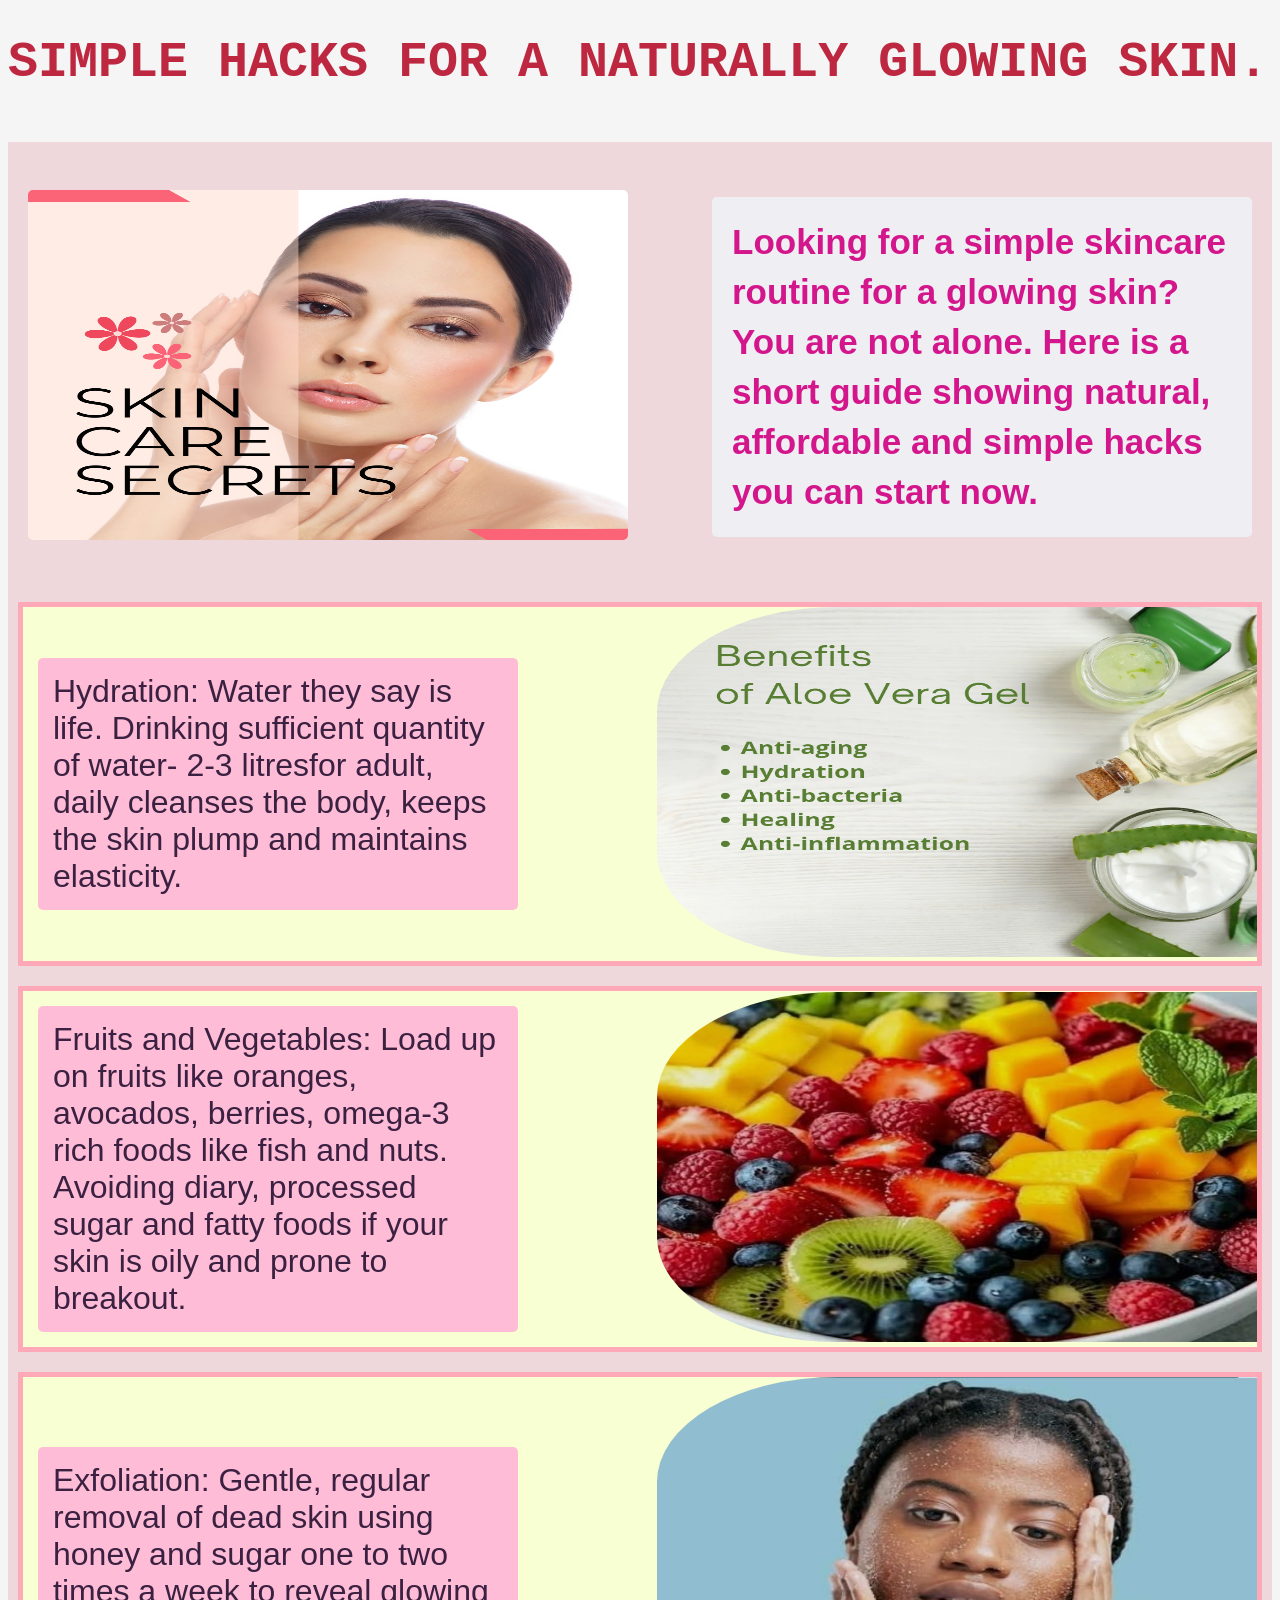
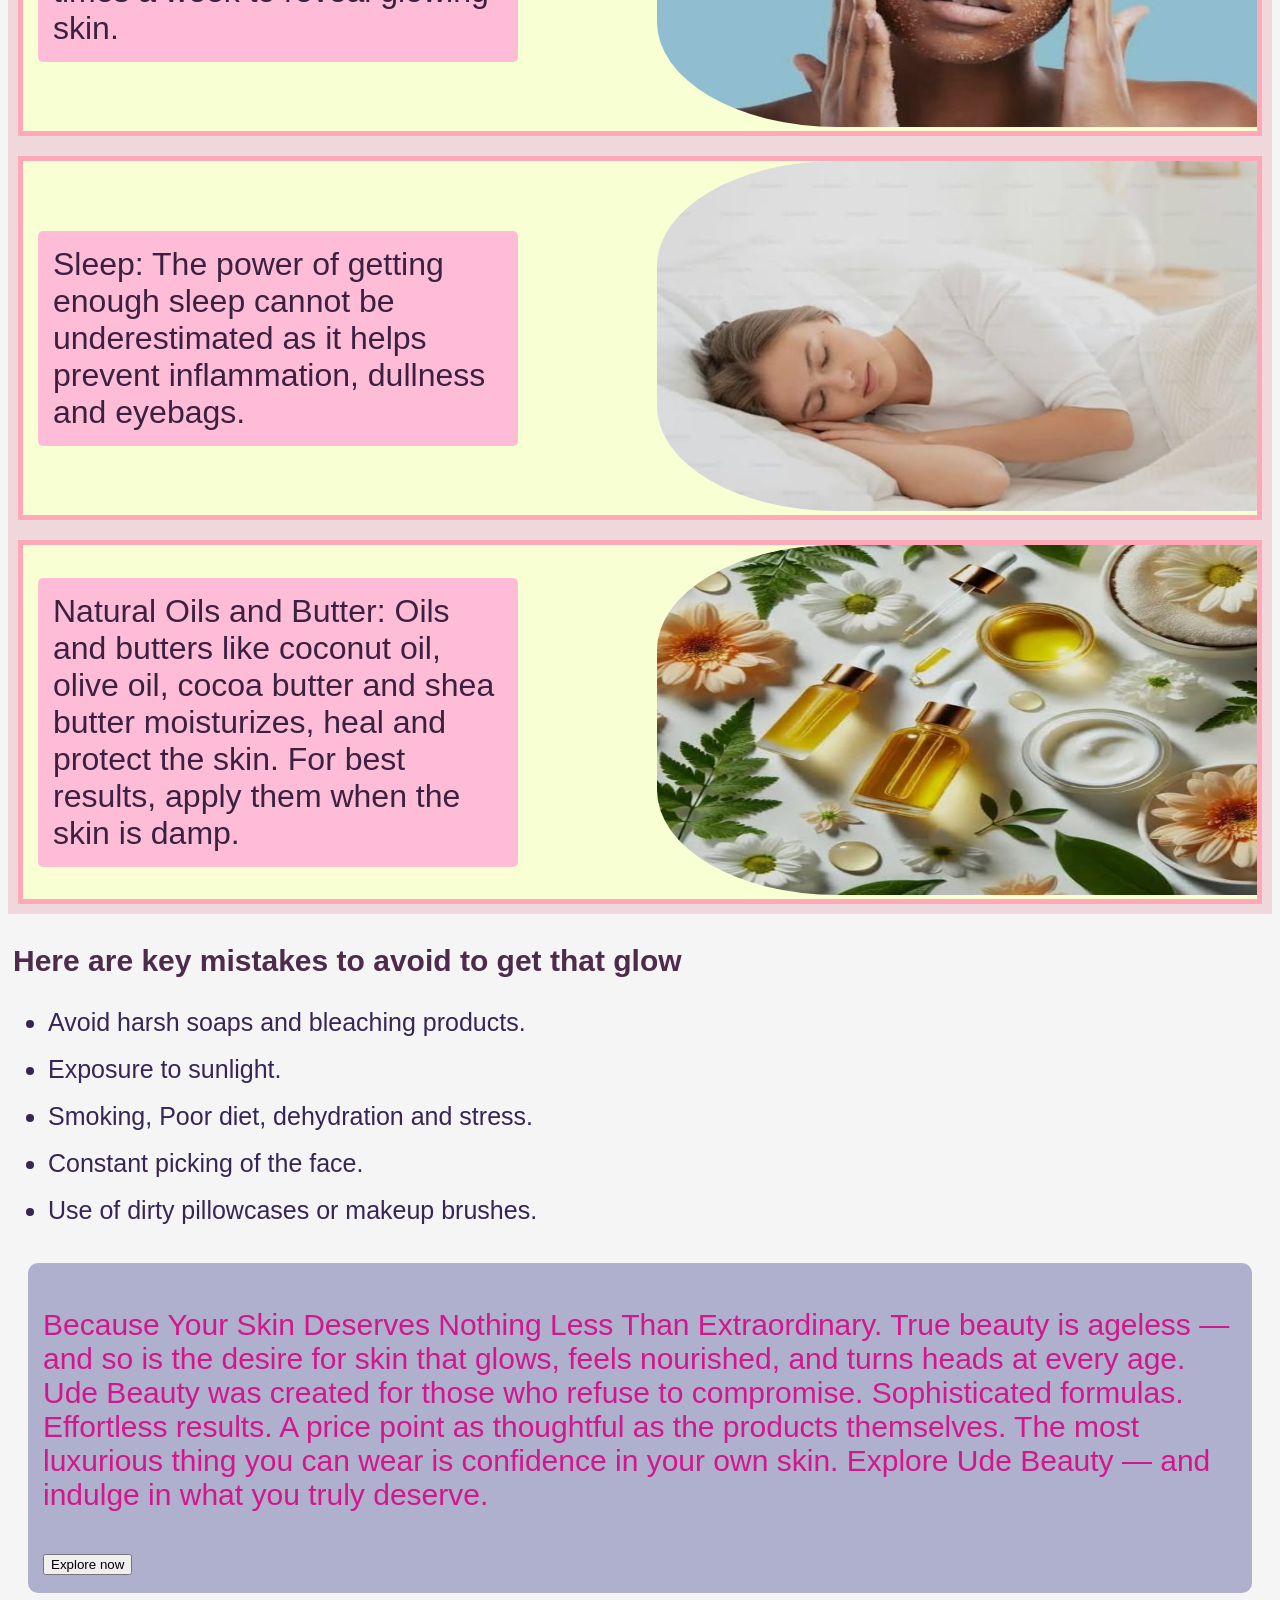
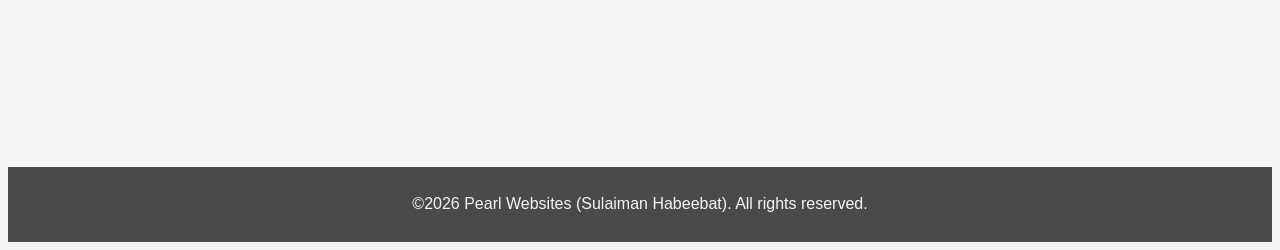
==== index.html @ a8afd3ee "Update and rename Skincare.html to index.html" ====
<!DOCTYPE html>
<html lang="en">
<head>
    <meta charset="UTF-8">
    <meta name="viewport" content="width=device-width, initial-scale=1.0">
    <meta name="keywords" content="skincare, glowing skin, natural, affordable simple hacks">
    <meta name="author" content="Sulaiman Habeeebat">
    <meta name="description" content="Have you been struggling with a dull skin? Or you simply want to improve your skin appearance? Here are simple hacks you can try out at home to get that soft radiant glow you deserve using natural and healthy foods.">
    <title>Skin Care Hacks</title>
    <link rel="stylesheet" type="text/css" href="Skincare.css">
</head>
<body>
    <header id="header" style="font-family: 'Courier New', Courier;"> <h1> SIMPLE HACKS FOR A NATURALLY GLOWING SKIN.</h1></header><br>
    <main id="main">
        <div  style="border-radius: 5px;"><img src="BLOGPIC/skincare.png" loading="lazy" width="450px" height="400px" style="border-radius: 5px;"></div>
        <p id="maintxt">
        Looking for a simple skincare routine for a glowing skin? You are not alone. Here is a short guide showing natural, affordable and simple hacks you can start now.
       </p>  
    </main>
    <section id="glow">
        <div class="glowdiv">
            <p id="glowtxt1">
            Hydration: Water they say is life. Drinking sufficient quantity
            of water- 2-3 litresfor adult, daily cleanses the body, keeps
            the skin plump and maintains elasticity.
        </p>
        <div  id="glowpic"><img src="BLOGPIC/aloe.png" loading="lazy" alt="table water"></div>
        </div>
        <div class="glowdiv">
            <p id="glowtxt2"> 
                Fruits and Vegetables: Load up on fruits like oranges, 
                avocados, berries, omega-3 rich foods like fish and 
                nuts. Avoiding diary, processed sugar and fatty foods 
                if your skin is oily and prone to breakout.
            </p>
            <div id="glowpic"><img src="BLOGPIC/FRUITS.jpeg"  loading="lazy" alt="fresh fruits "></div>
        </div>
        <div class="glowdiv">
            <p id="glowtxt3"> 
                Exfoliation: Gentle, regular removal of dead skin using
                honey and sugar one to two times a week to reveal glowing skin. 
            </p>
             <div id="glowpic" ><img src="BLOGPIC/EXFOLIATION.jpeg" loading="lazy" alt="sugr scrub exfoliation"></div>
        </div>
        <div class="glowdiv">
            <p id="glowtxt4"> 
                Sleep: The power of getting enough sleep cannot be underestimated 
                as it helps prevent inflammation, dullness and eyebags.
            </p> 
            <div id="glowpic"><img src="BLOGPIC/SLEEP.jpeg"  loading="lazy" alt="calmly sleeping"></div>
        </div>
        <div class="glowdiv">
            <p id="glowtxt5"> 
                Natural Oils and Butter: Oils and butters like coconut oil, 
                olive oil, cocoa butter and shea butter moisturizes, heal and protect
                the skin. For best results, apply them when the skin is damp.
            </p>
             <div id="glowpic"><img src="BLOGPIC/OILS.jpeg" loading="lazy" alt="natural oils tht keep skin mosturized" ></div>
        </div>
    </section>
    <aside id="donts">
        <h2 id="harsh">Here are key mistakes to avoid to get that glow</h2>
        <div id="harshtxt">
            <ul>
                <li class="harshtxt">Avoid harsh soaps and bleaching products.</li><br>
                <li class="harshtxt">Exposure to sunlight.</li><br>
                <li class="harshtxt">Smoking, Poor diet, dehydration and stress.</li><br>
                <li class="harshtxt">Constant picking of the face.</li><br>
                <li class="harshtxt">Use of dirty pillowcases or makeup brushes.</li><br>
            </ul>    
        </div>
    </aside>
    <section class="advert" >
        <div id="advert">
            <p id="adverttxt">
               Because Your Skin Deserves Nothing Less Than Extraordinary.
               True beauty is ageless — and so is the desire for skin that glows, feels nourished, and turns heads at every age.
               Ude Beauty was created for those who refuse to compromise. Sophisticated formulas. Effortless results. A price point as thoughtful as the products themselves.
               The most luxurious thing you can wear is confidence in your own skin.
               Explore Ude Beauty — and indulge in what you truly deserve.
            </p>
            <button>Explore now</button>
        </div>
        <div>
            <video autoplay muted loop playsinline src="BLOGVID/udebeauty.mp4"></video>
        </div> 
       
    </section>
    <footer>
        <p>©2026 Pearl Websites (Sulaiman Habeebat). All rights reserved.</p> 
    </footer>
    <!-- <section id="hack">
        <h2>Simple Glow up Hacks</h2>
        <h3>Try these natural ways to give your skin that radiance.</h3>
        <div class="DIY">
            ALOE VERA & TUMERIC<div  style="border-radius: 5px;"><img src="BLOGPIC/tumeric.jpg" loading="lazy" width="450px" height="400px" style="border-radius: 5px;"></div>
            REGULAR SKINCARE routine<div  style="border-radius: 5px;"><img src="BLOGPIC/skincare.png" loading="lazy" width="450px" height="400px" style="border-radius: 5px;"></div>
            RICE WATER & SESAME<div  style="border-radius: 5px;"><img src="BLOGPIC/honey.jpg" loading="lazy" width="450px" height="400px" style="border-radius: 5px;"></div>
    
        </div>
    </section> -->
</body>
</html>
---- Skincare.css ----
body {
    background: whitesmoke;
    scroll-behavior: smooth;
    font-family: "Poppins", sans-serif;
    box-sizing: border-box;
   }
header {
    color: rgb(189, 39, 64);
    font-size: 25px;
    font-weight: bolder;
    
}
#main {
    display: flex;
    justify-content: space-between;
    align-items: center;
    padding: 20px;
    border: 5px;
    background: rgb(239, 216, 219);
}
#maintxt {
    width: 500px;
    padding: 20px;
    background: rgb(239, 239, 243);
    color: rgb(212, 22, 140);
    font-size: 35px;
    font-weight: bold;
    line-height: 50px;
    border-radius: 5px;
    border: 2px red;

}
#glow {
    background: rgb(239, 216, 219);
    display: grid;
}
.glowdiv {
    display: flex;
    justify-content: space-between;
    align-items: center;
    background: rgb(248, 255, 210);
    margin: 10px;
    border: 5px solid rgb(255, 169, 184);
}
#glowtxt1,#glowtxt2, #glowtxt3, #glowtxt4, #glowtxt5 {
    width: 450px;
    padding: 15px;
    margin: 15px;
    font-size: 32px;
    font-weight: medium;
    color: rgb(59, 33, 65);
    border-radius: 5px;
    background: rgb(255, 188, 214);
}
img {
    width:600px; 
    height: 350px; 
    border-top-left-radius: 30%;
    border-bottom-left-radius: 30%;
}
#donts {
 margin-left: auto;
    margin-right: auto;
}
#harsh {
    font-size: 30px;
    color: rgb(78, 42, 75);
    padding: 5px;
}
.harshtxt{
    font-size: 25px;
    color: rgb(54, 37, 85);
}
#advert{
    height: 300px;
    /* width: 950px; */
    background:  rgb(175, 175, 206);
    color: rgb(212, 22, 140);
    margin: 20px;
    padding: 15px;
    font-size: 30px;
    border-radius: 10px;
}
footer {
    background: rgba(53, 53, 53, 0.89);
    color: whitesmoke;
    display: flex;
    justify-content: center;
    align-items: center;
    height: 75px;
    margin: 0px;

}
@media(max-width:480px) {
   #header {
        font-size: 12px;
        font-weight: bold;
    }
    #main{
       display: flex;
       flex-direction: column;
       padding: 7px;
       margin-left: 12rem;
    }
    #maintext{
        font-size: 10px;
    } 
    .glowdiv{
        display: flex;
       flex-direction: column;
       justify-content: center;
       align-items: center;
    }
    img {
    width:450px; 
    height: 300px; 
    border-top-left-radius:25%;
    border-top-right-radius:25%;
    border-top-left-radius: 25%;
    border-bottom-right-radius: 25%;
}
    #harsh {
    font-size: 20px;
   
}
    .harshtxt{
    font-size: 15px;
    font-weight: 700;
     margin-left: auto;
    margin-right: auto;   
}
 
}


@media  (min-width:481px) and (max-width: 860px) {
}

@media  (min-width:861px) and (max-width:1024px) {
    
}

@media  (min-width: 1024px) {
    
}
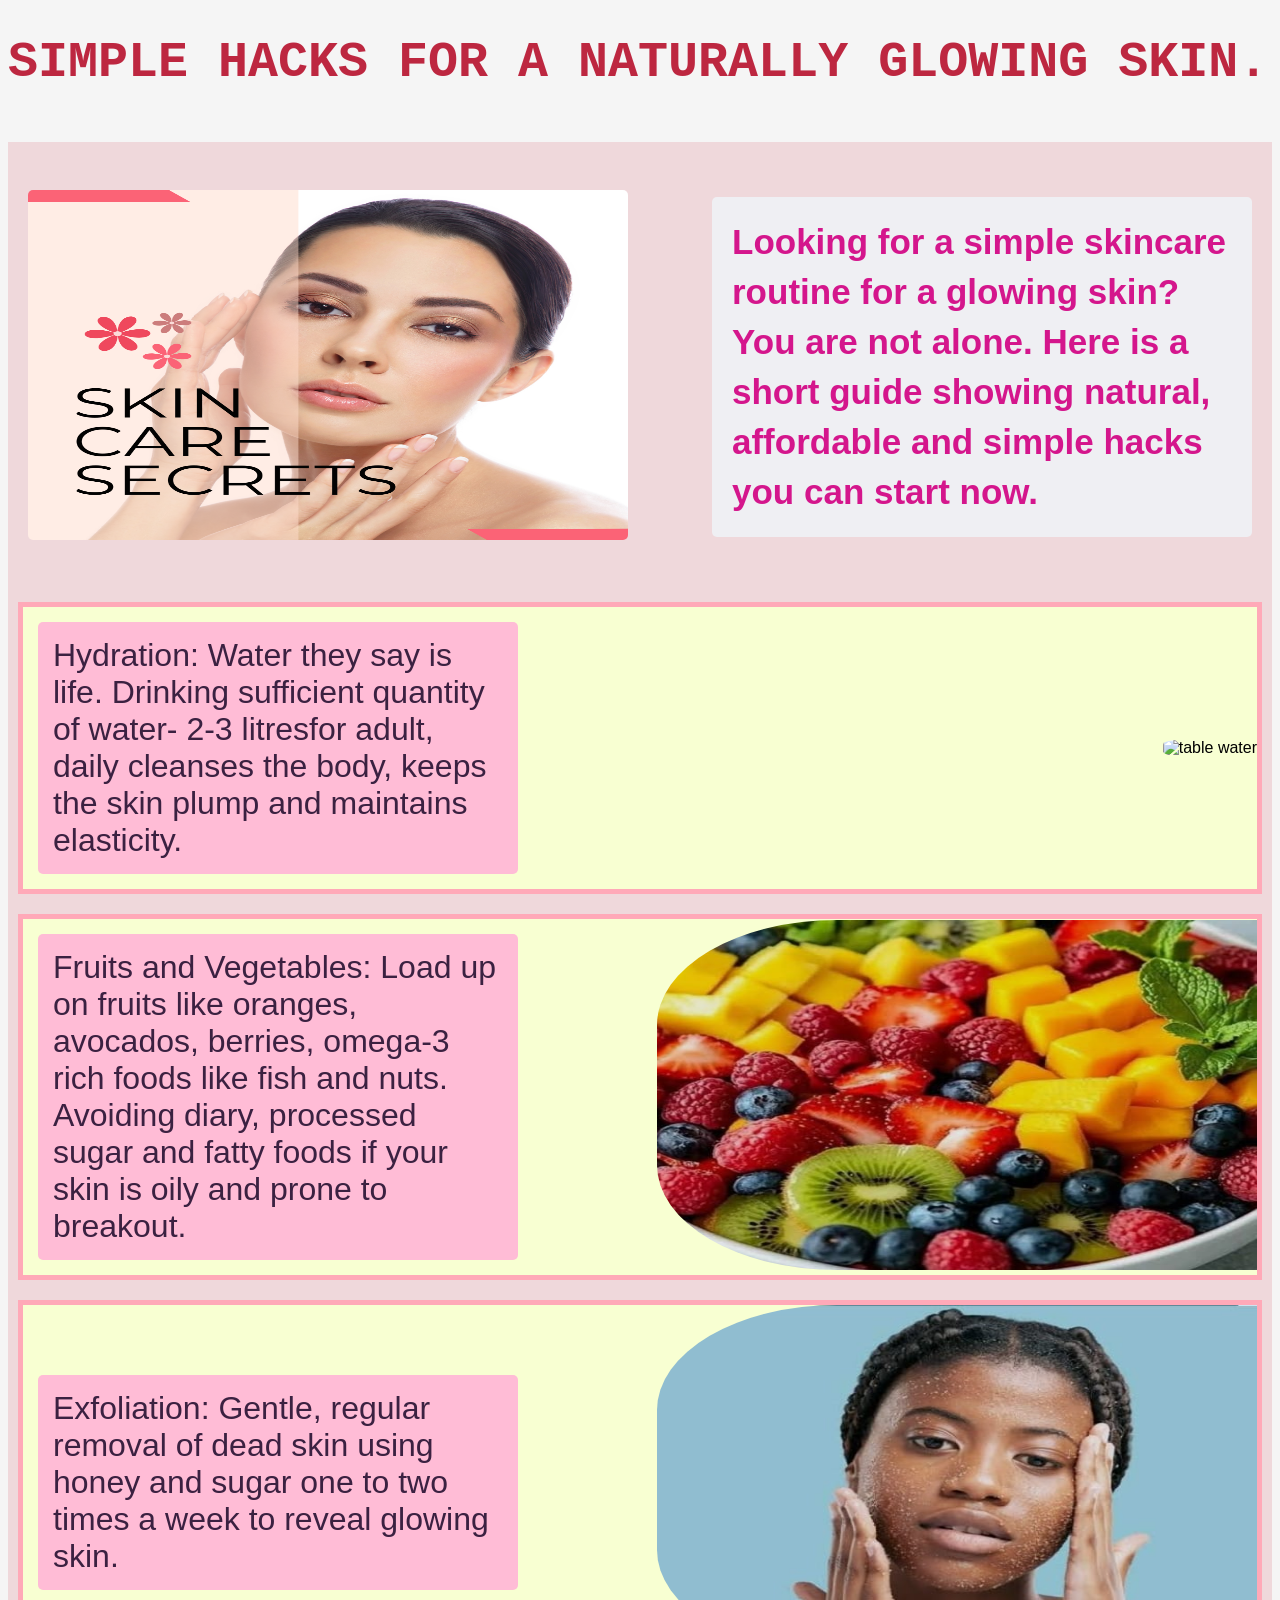
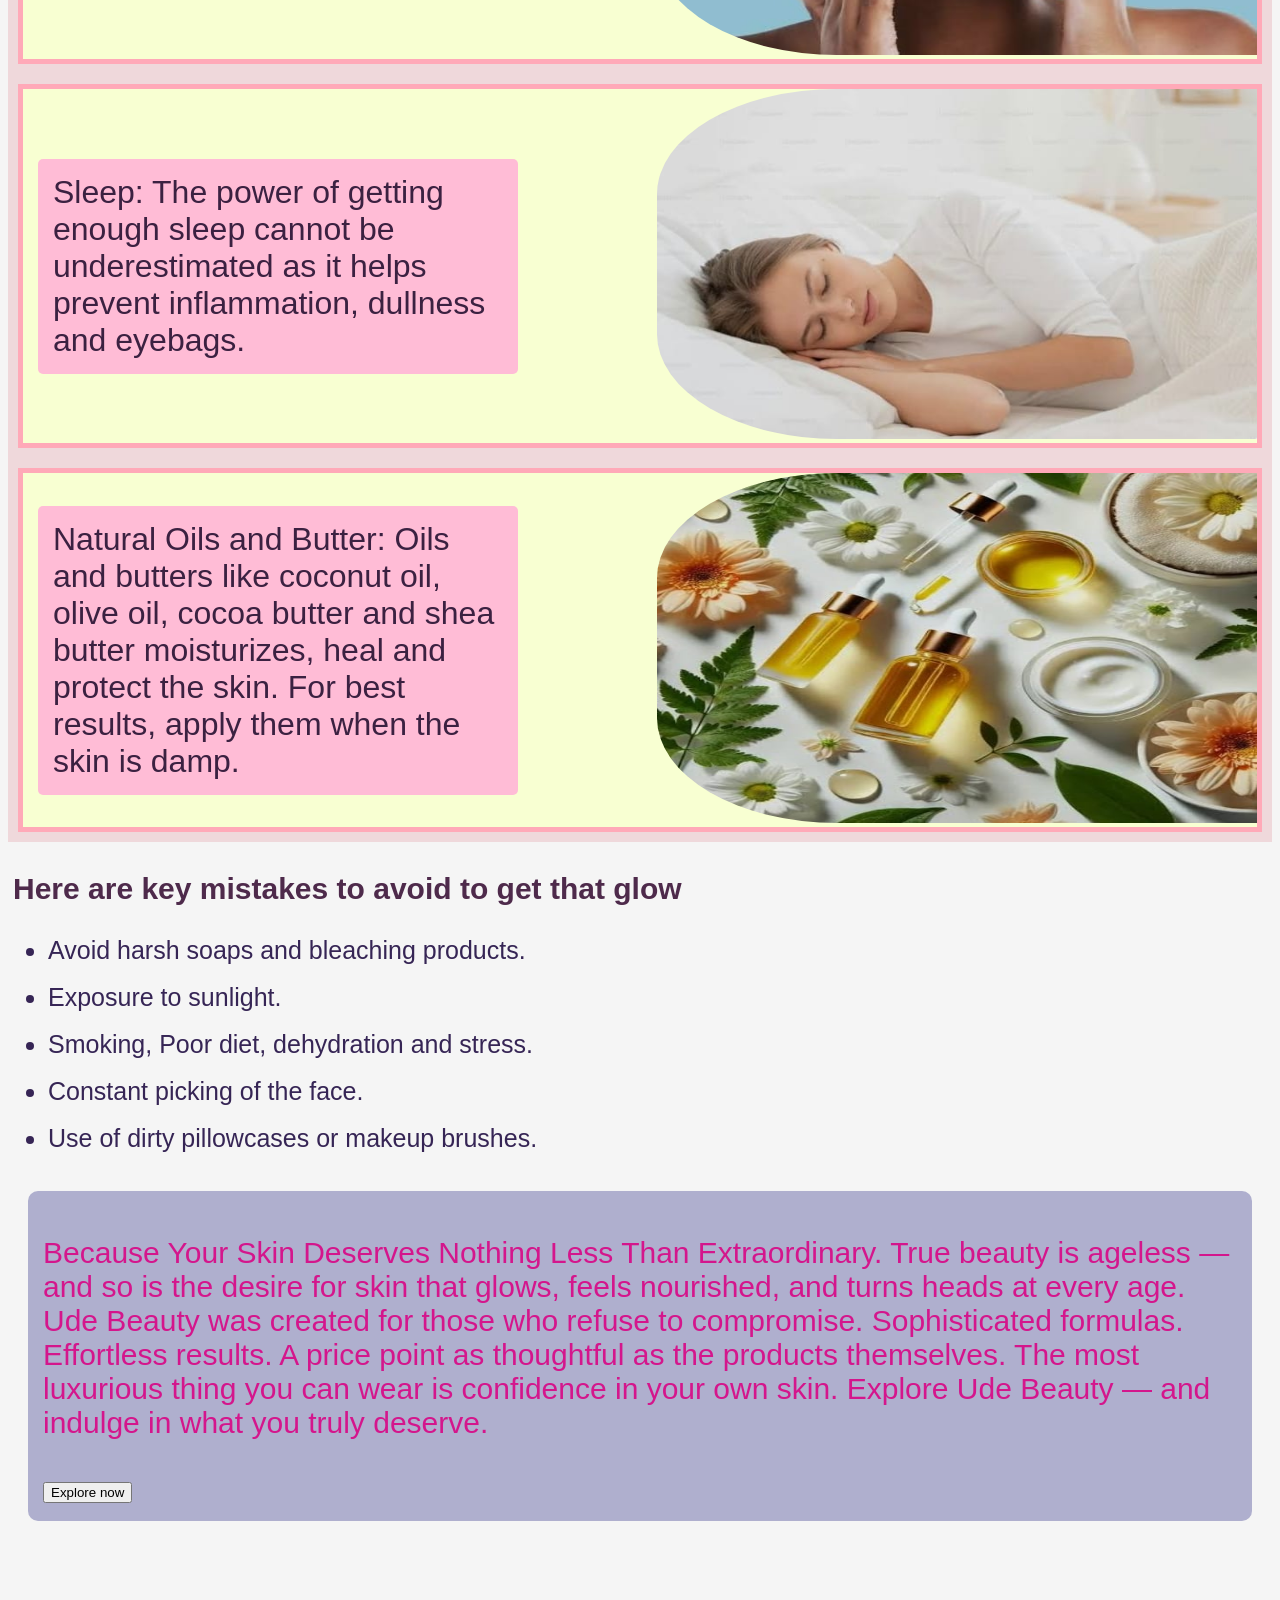
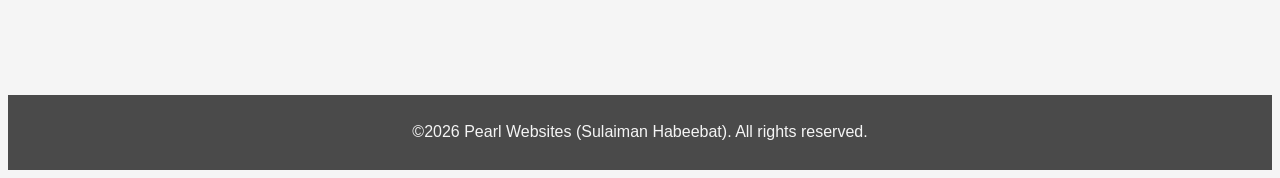
==== commit b93918ef: "Revise skincare tips and images in index.html Updated content and images in skincare tips section." ====
--- a/index.html
+++ b/index.html
@@ -24,7 +24,7 @@
             of water- 2-3 litresfor adult, daily cleanses the body, keeps
             the skin plump and maintains elasticity.
         </p>
-        <div  id="glowpic"><img src="BLOGPIC/aloe.png" loading="lazy" alt="table water"></div>
+        <div  id="glowpic"><img src="BLOGPIC/water.jpeg" loading="lazy" alt="table water"></div>
         </div>
         <div class="glowdiv">
             <p id="glowtxt2"> 
@@ -102,3 +102,4 @@
 </body>
 </html>
 
+
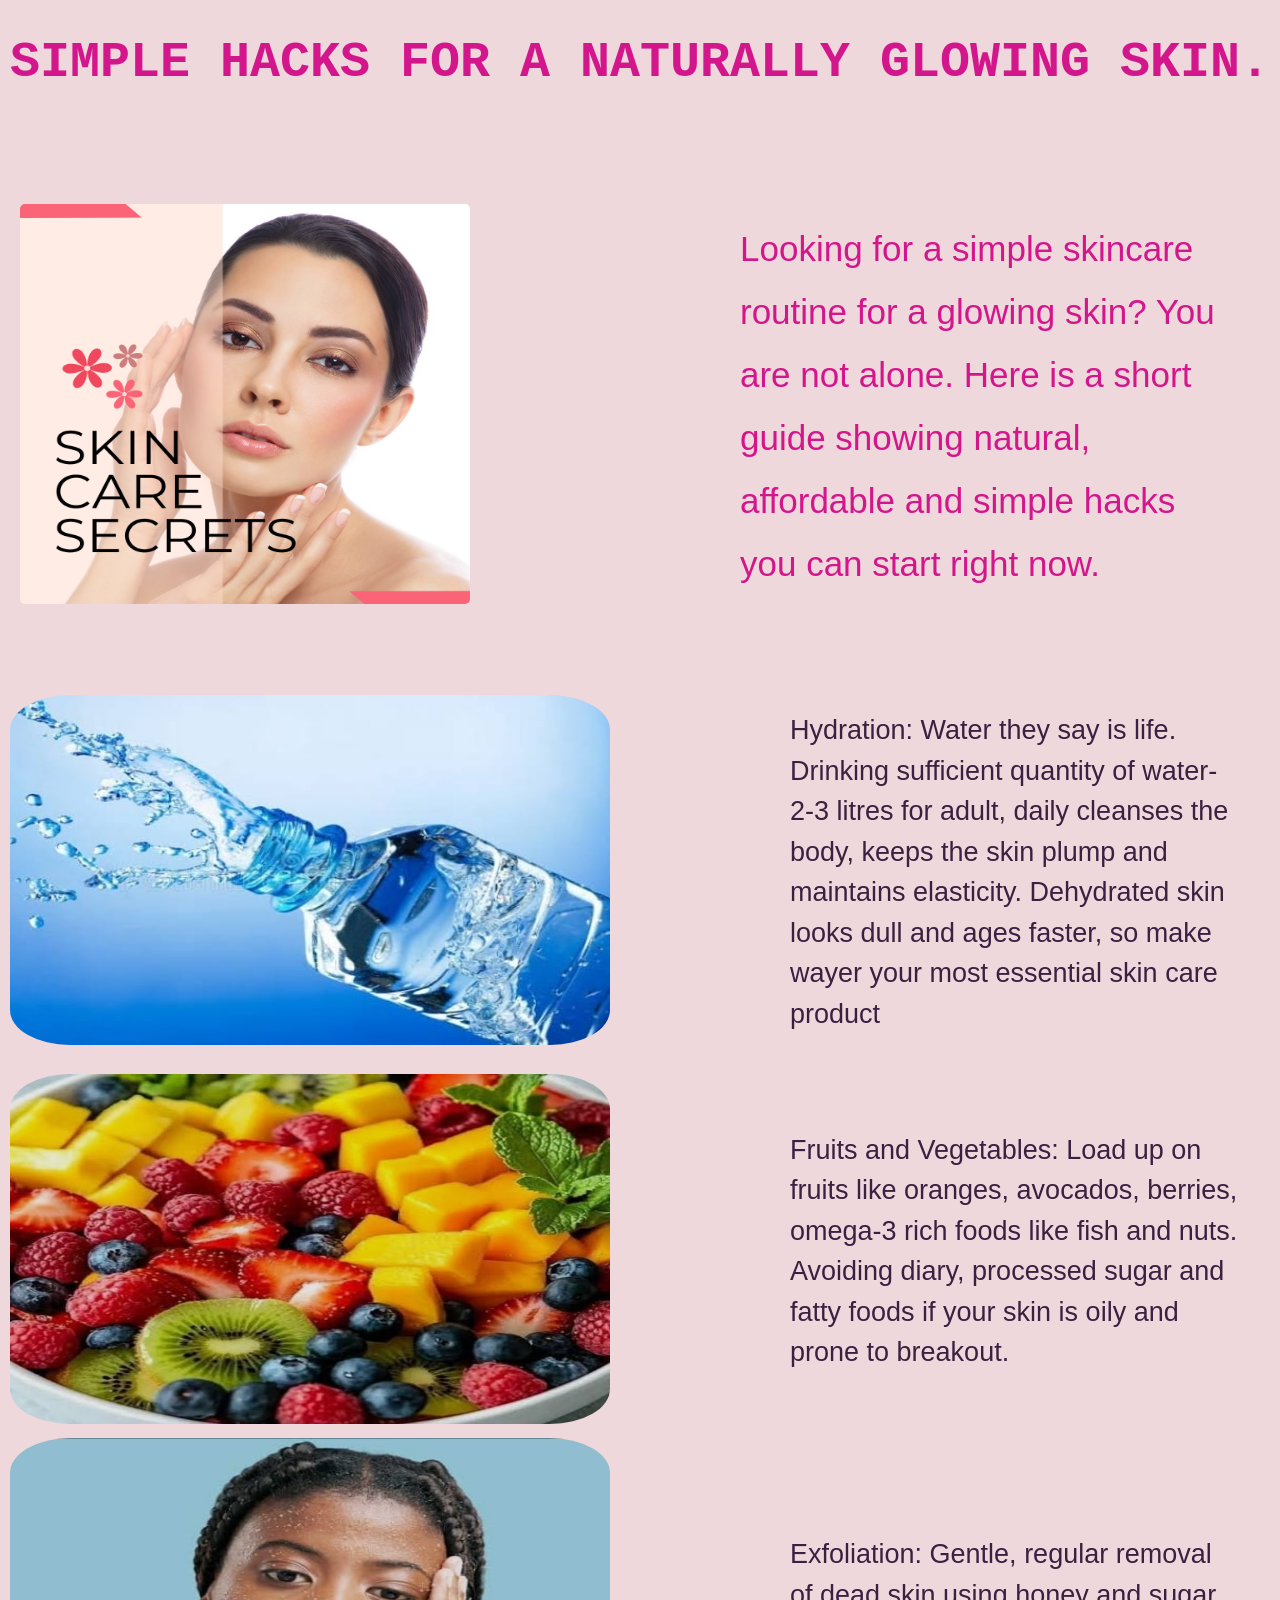
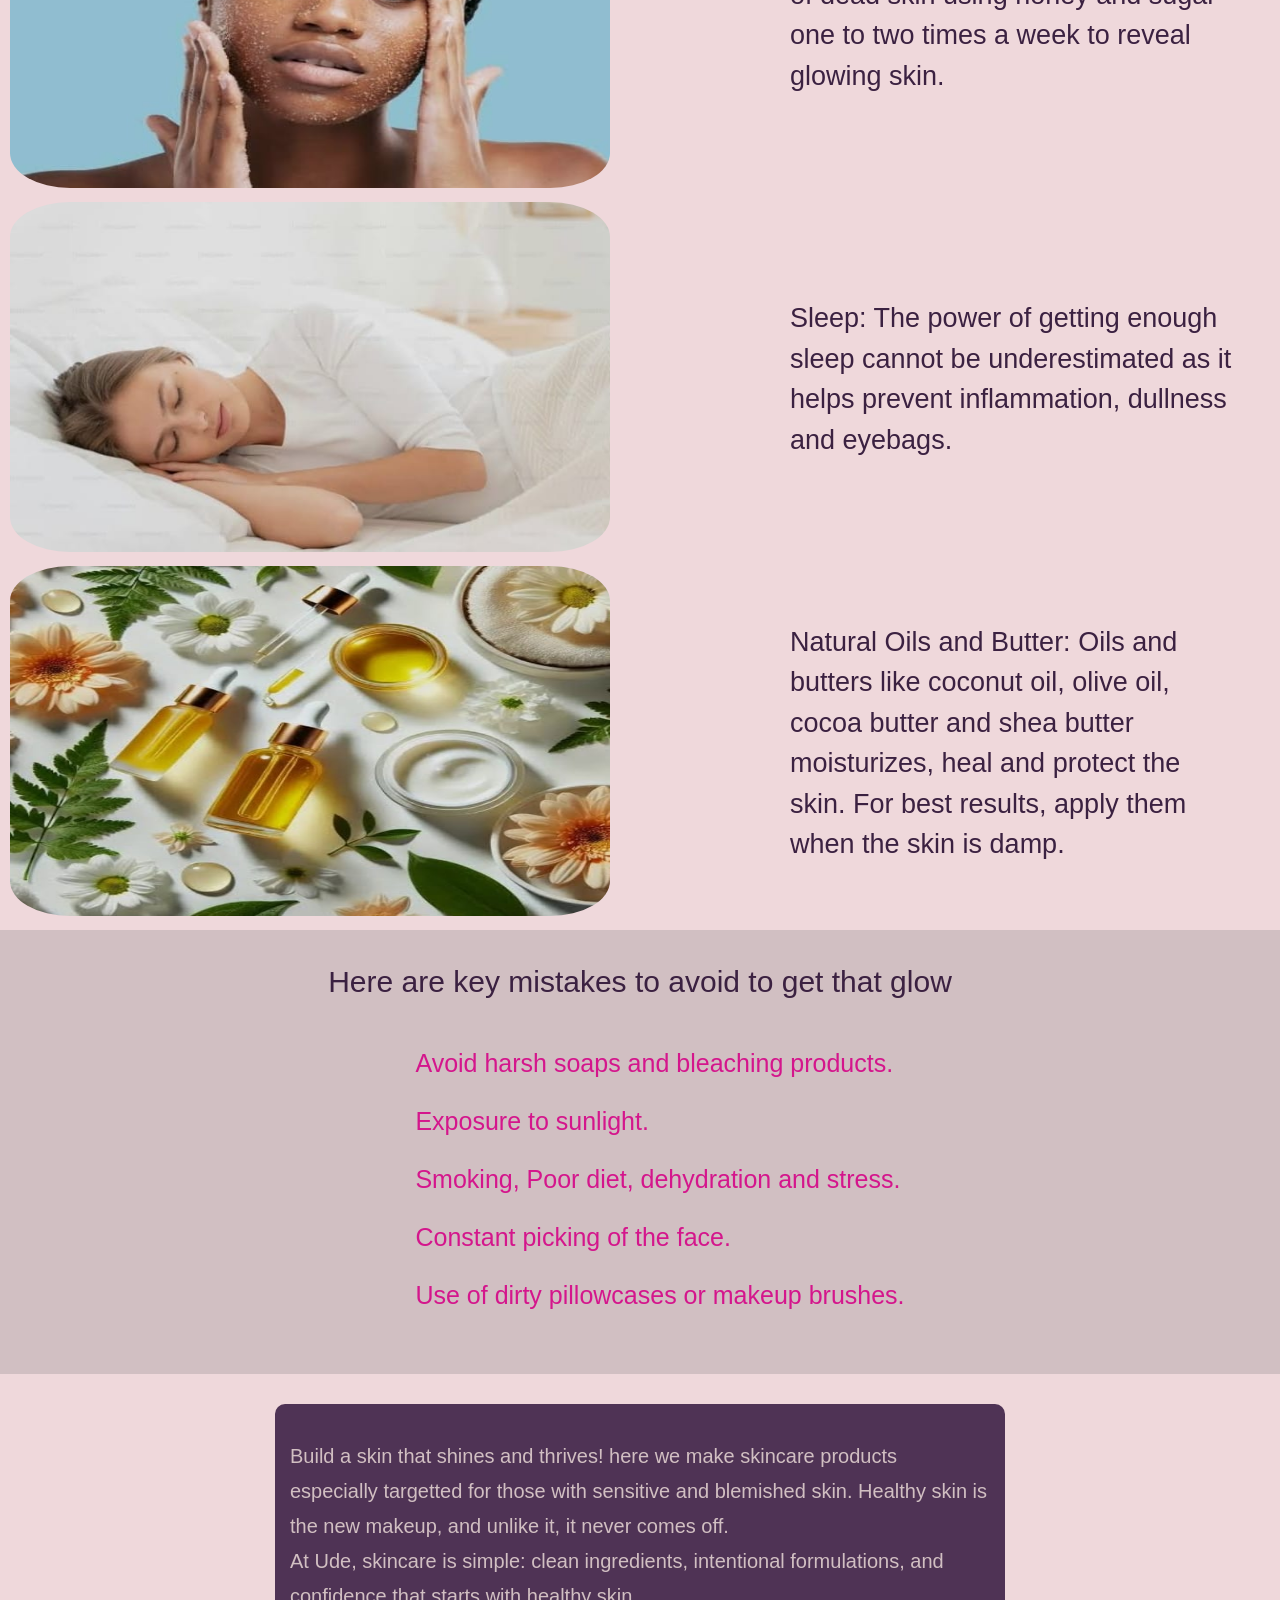
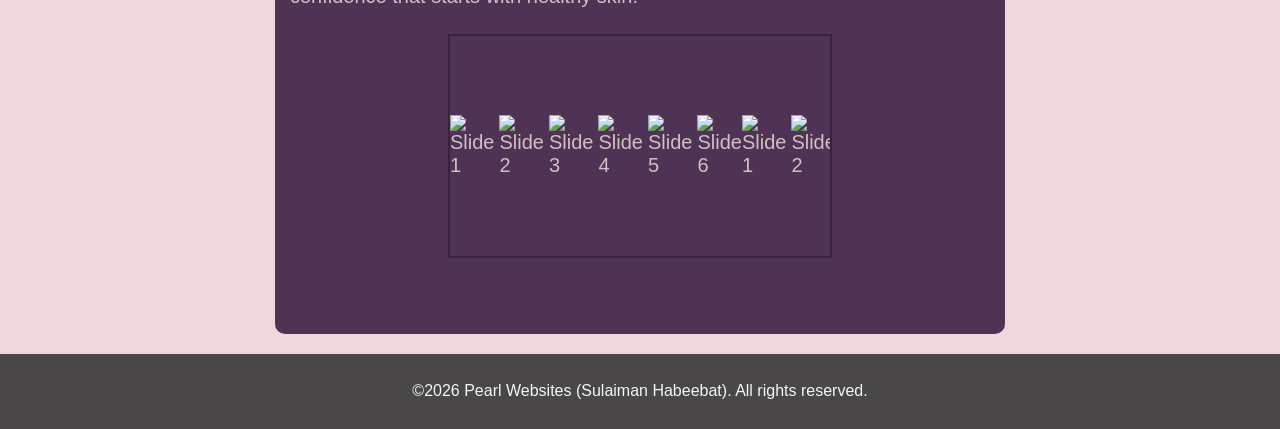
==== commit 524a2f77: "Rename Skincare.html to index.html" ====
--- a/index.html
+++ b/index.html
@@ -14,48 +14,49 @@
     <main id="main">
         <div  style="border-radius: 5px;"><img src="BLOGPIC/skincare.png" loading="lazy" width="450px" height="400px" style="border-radius: 5px;"></div>
         <p id="maintxt">
-        Looking for a simple skincare routine for a glowing skin? You are not alone. Here is a short guide showing natural, affordable and simple hacks you can start now.
-       </p>  
+         Looking for a simple skincare routine for a glowing skin? You are not alone. Here is a short guide showing natural, affordable and simple hacks you can start right now.
+        </p>  
     </main>
     <section id="glow">
         <div class="glowdiv">
-            <p id="glowtxt1">
-            Hydration: Water they say is life. Drinking sufficient quantity
-            of water- 2-3 litresfor adult, daily cleanses the body, keeps
-            the skin plump and maintains elasticity.
-        </p>
-        <div  id="glowpic"><img src="BLOGPIC/water.jpeg" loading="lazy" alt="table water"></div>
+            <div  id="glowpic"><img src="BLOGPIC/water.jpeg" loading="lazy" alt="table water" class="glowpic"></div>
+            <p class="glowtxt">
+                Hydration: Water they say is life. Drinking sufficient quantity
+                of water- 2-3 litres for adult, daily cleanses the body, keeps
+                the skin plump and maintains elasticity. Dehydrated skin looks
+                dull and ages faster, so make wayer your most essential skin care product 
+           </p>
         </div>
         <div class="glowdiv">
-            <p id="glowtxt2"> 
+            <div id="glowpic"><img src="BLOGPIC/FRUITS.jpeg"  loading="lazy" alt="fresh fruits " class="glowpic"></div>
+            <p class="glowtxt"> 
                 Fruits and Vegetables: Load up on fruits like oranges, 
                 avocados, berries, omega-3 rich foods like fish and 
                 nuts. Avoiding diary, processed sugar and fatty foods 
                 if your skin is oily and prone to breakout.
             </p>
-            <div id="glowpic"><img src="BLOGPIC/FRUITS.jpeg"  loading="lazy" alt="fresh fruits "></div>
         </div>
         <div class="glowdiv">
-            <p id="glowtxt3"> 
+             <div id="glowpic" ><img src="BLOGPIC/EXFOLIATION.jpeg" loading="lazy" alt="sugar scrub exfoliation" class="glowpic"></div>
+            <p class="glowtxt"> 
                 Exfoliation: Gentle, regular removal of dead skin using
                 honey and sugar one to two times a week to reveal glowing skin. 
             </p>
-             <div id="glowpic" ><img src="BLOGPIC/EXFOLIATION.jpeg" loading="lazy" alt="sugr scrub exfoliation"></div>
         </div>
         <div class="glowdiv">
-            <p id="glowtxt4"> 
+             <div id="glowpic"><img src="BLOGPIC/SLEEP.jpeg"  loading="lazy" alt="calmly sleeping" class="glowpic"></div>
+            <p class="glowtxt"> 
                 Sleep: The power of getting enough sleep cannot be underestimated 
                 as it helps prevent inflammation, dullness and eyebags.
-            </p> 
-            <div id="glowpic"><img src="BLOGPIC/SLEEP.jpeg"  loading="lazy" alt="calmly sleeping"></div>
+            </p>
         </div>
         <div class="glowdiv">
-            <p id="glowtxt5"> 
+             <div id="glowpic"><img src="BLOGPIC/OILS.jpeg" loading="lazy" alt="natural oils tht keep skin mosturized" class="glowpic"></div>
+            <p class="glowtxt"> 
                 Natural Oils and Butter: Oils and butters like coconut oil, 
                 olive oil, cocoa butter and shea butter moisturizes, heal and protect
                 the skin. For best results, apply them when the skin is damp.
             </p>
-             <div id="glowpic"><img src="BLOGPIC/OILS.jpeg" loading="lazy" alt="natural oils tht keep skin mosturized" ></div>
         </div>
     </section>
     <aside id="donts">
@@ -72,34 +73,41 @@
     </aside>
     <section class="advert" >
         <div id="advert">
-            <p id="adverttxt">
+            <p id="adverttxt">  
+                Build a skin that shines and thrives! here we make skincare products especially targetted for those with sensitive
+                and blemished skin. Healthy skin is the new makeup, and unlike it, it never comes off. <br> At Ude, skincare is 
+                simple: clean ingredients, intentional formulations, and confidence that starts with healthy skin.
+            </p>
+            <!-- <p id="adverttxt">
                Because Your Skin Deserves Nothing Less Than Extraordinary.
                True beauty is ageless — and so is the desire for skin that glows, feels nourished, and turns heads at every age.
                Ude Beauty was created for those who refuse to compromise. Sophisticated formulas. Effortless results. A price point as thoughtful as the products themselves.
                The most luxurious thing you can wear is confidence in your own skin.
                Explore Ude Beauty — and indulge in what you truly deserve.
-            </p>
-            <button>Explore now</button>
-        </div>
-        <div>
-            <video autoplay muted loop playsinline src="BLOGVID/udebeauty.mp4"></video>
-        </div> 
-       
+            </p> -->
+            <div class="carousel-wrapper">
+  <div class="carousel">
+    <img src="BLOGPIC/udesrumoil.jpeg" alt="Slide 1" class="udes">
+    <img src="BLOGPIC/udebutter.jpeg" alt="Slide 2" class="udes">
+    <img src="BLOGPIC/udesotegel.jpeg" alt="Slide 3" class="udes">
+    <img src="BLOGPIC/udeclaymask.jpeg" alt="Slide 4" class="udes">
+    <img src="BLOGPIC/udegelcleanser.jpeg" alt="Slide 5" class="udes">
+    <img src="BLOGPIC/udeglowoil.jpeg" alt="Slide 6" class="udes" >
+  </div>
+  <!-- aria-hidden because it should be ignored by accessibility tools -->
+  <div aria-hidden class="carousel">
+    <img src="BLOGPIC/udesrumoil.jpeg" alt="Slide 1" class="udes">
+    <img src="BLOGPIC/udebutter.jpeg" alt="Slide 2" class="udes">
+    <img src="BLOGPIC/udesotegel.jpeg" alt="Slide 3" class="udes">
+    <img src="BLOGPIC/udeclaymask.jpeg" alt="Slide 4" class="udes">
+    <img src="BLOGPIC/udegelcleanser.jpeg" alt="Slide 5" class="udes">
+    <img src="BLOGPIC/udeglowoil.jpeg" alt="Slide 6" class="udes">
+  </div>
+  <div id="button"><button>Explore now</button></div>
+  </div>
     </section>
     <footer>
         <p>©2026 Pearl Websites (Sulaiman Habeebat). All rights reserved.</p> 
     </footer>
-    <!-- <section id="hack">
-        <h2>Simple Glow up Hacks</h2>
-        <h3>Try these natural ways to give your skin that radiance.</h3>
-        <div class="DIY">
-            ALOE VERA & TUMERIC<div  style="border-radius: 5px;"><img src="BLOGPIC/tumeric.jpg" loading="lazy" width="450px" height="400px" style="border-radius: 5px;"></div>
-            REGULAR SKINCARE routine<div  style="border-radius: 5px;"><img src="BLOGPIC/skincare.png" loading="lazy" width="450px" height="400px" style="border-radius: 5px;"></div>
-            RICE WATER & SESAME<div  style="border-radius: 5px;"><img src="BLOGPIC/honey.jpg" loading="lazy" width="450px" height="400px" style="border-radius: 5px;"></div>
-    
-        </div>
-    </section> -->
 </body>
 </html>
-
-
--- a/Skincare.css
+++ b/Skincare.css
@@ -1,85 +1,139 @@
 body {
-    background: whitesmoke;
     scroll-behavior: smooth;
-    font-family: "Poppins", sans-serif;
-    box-sizing: border-box;
+    font-family: "lato", sans-serif;
+    margin: 0;
+     background: rgb(239, 216, 219);
    }
 header {
-    color: rgb(189, 39, 64);
+    color: rgb(212, 22, 140);
     font-size: 25px;
     font-weight: bolder;
-    
+    text-align: center;
 }
 #main {
     display: flex;
     justify-content: space-between;
     align-items: center;
     padding: 20px;
-    border: 5px;
     background: rgb(239, 216, 219);
 }
 #maintxt {
     width: 500px;
     padding: 20px;
-    background: rgb(239, 239, 243);
     color: rgb(212, 22, 140);
     font-size: 35px;
-    font-weight: bold;
-    line-height: 50px;
-    border-radius: 5px;
-    border: 2px red;
-
-}
-#glow {
-    background: rgb(239, 216, 219);
-    display: grid;
-}
+    /* font-weight: bold;
+    background: rgb(239, 239, 243); */
+    line-height: 1.8;
+}   
 .glowdiv {
     display: flex;
     justify-content: space-between;
     align-items: center;
-    background: rgb(248, 255, 210);
     margin: 10px;
-    border: 5px solid rgb(255, 169, 184);
-}
-#glowtxt1,#glowtxt2, #glowtxt3, #glowtxt4, #glowtxt5 {
+    /* background: rgb(248, 255, 210); */
+}
+.glowpic{
+    width:600px; 
+    height: 350px; 
+    border-radius: 10%;
+    align-content: center;
+}
+.glowtxt {
     width: 450px;
     padding: 15px;
     margin: 15px;
-    font-size: 32px;
+    font-size: 27px;
+    line-height: 1.5;
     font-weight: medium;
     color: rgb(59, 33, 65);
-    border-radius: 5px;
-    background: rgb(255, 188, 214);
-}
-img {
-    width:600px; 
-    height: 350px; 
-    border-top-left-radius: 30%;
-    border-bottom-left-radius: 30%;
+    /* background: rgb(255, 188, 214); */
 }
 #donts {
- margin-left: auto;
-    margin-right: auto;
-}
-#harsh {
+    margin-top: 10px;
+    margin-bottom: 10px;
+    padding: 10px;
+    color: rgb(59, 33, 65);
+    background: rgb(209, 191, 194);
+} 
+#harsh{
     font-size: 30px;
-    color: rgb(78, 42, 75);
-    padding: 5px;
+    font-weight: 400;
+    text-align: center;
+    /* display: flex;
+    justify-content: center; */
+}
+#harshtxt{
+    font-size: 25px;
+    text-align: center;
+    display: flex;
+    justify-content: center;
+     color: rgb(212, 22, 140);
 }
 .harshtxt{
-    font-size: 25px;
-    color: rgb(54, 37, 85);
+    padding-left: 0;
+    display: flex;
+    justify-content: start;
 }
 #advert{
-    height: 300px;
-    /* width: 950px; */
-    background:  rgb(175, 175, 206);
-    color: rgb(212, 22, 140);
+    height: 500px;
+    width: 700px;
+    color: rgb(209, 191, 194);
     margin: 20px;
     padding: 15px;
-    font-size: 30px;
+    font-size: 20px;
     border-radius: 10px;
+    background: rgb(79, 51, 85);
+}
+.advert{
+    display: flex;
+    justify-content: center;
+    /* width: 8rem;
+    height: 45rem;
+    background: rgb();*/
+}
+#adverttxt{
+    line-height: 35px;
+}
+.carousel-wrapper {
+    border: 2px solid rgb(59, 33, 65);
+    display: flex;
+    overflow-x: auto;
+    width: 380px; 
+    height: 220px;
+    position: relative;
+    /* /* max-width: 90%; */
+    margin: 10px auto; 
+}
+.carousel-wrapper ::-webkit-scrollbar {
+    display: none;
+}
+.carousel {
+    display: flex;
+    animation: spin;
+    gap: 5px;
+    /* width: 400px;  */
+    animation: spin 5s infinite linear;
+}
+/* https://v0.app/chat/uni-hub-dashboard-design-2-OfV9AKCZTS7?ref=WJNUQ5 */
+.udes{
+    /* width: 400px; 
+    height: 300px;  */
+    align-content: center;
+}
+@keyframes spin {
+    from {translate: 0;}
+    to {translate: -100%;}
+}
+#button{
+    width: 120px;
+    height: 50px;
+    font-size: 16px;
+    font-weight: bolder;
+    /* background: whitesmoke; */
+    color:  rgb(212, 22, 140);
+    border: 2px solid rgb(90, 90, 124) ;
+    border-radius: 5px;
 }
 footer {
     background: rgba(53, 53, 53, 0.89);
@@ -88,13 +142,12 @@
     justify-content: center;
     align-items: center;
     height: 75px;
-    margin: 0px;
-
+    margin-bottom: 0;   
 }
 @media(max-width:480px) {
-   #header {
+        #header {
         font-size: 12px;
-        font-weight: bold;
+        font-weight: lighter;
     }
     #main{
        display: flex;
@@ -102,32 +155,62 @@
        padding: 7px;
        margin-left: 12rem;
     }
-    #maintext{
-        font-size: 10px;
+    #maintxt{
+        font-size: 20px;
+        font-weight: 100;
+        height: 150px;
     } 
     .glowdiv{
-        display: flex;
+       display: flex;
        flex-direction: column;
        justify-content: center;
        align-items: center;
     }
     img {
     width:450px; 
-    height: 300px; 
-    border-top-left-radius:25%;
-    border-top-right-radius:25%;
-    border-top-left-radius: 25%;
-    border-bottom-right-radius: 25%;
+    height: 280px; 
+    margin: 5px;
+    border-top-left-radius:10%;
+    border-top-right-radius:10%;
+    border-bottom-left-radius: 10%;
+    border-bottom-right-radius: 10%;
 }
     #harsh {
-    font-size: 20px;
-   
-}
-    .harshtxt{
+    font-size: 18px;
+}
+.harshtxt{
     font-size: 15px;
-    font-weight: 700;
-     margin-left: auto;
-    margin-right: auto;   
+}
+    #donts{
+    height: 300px;
+    width: 450px;
+    margin-left: auto;
+    margin-right: auto;  
+    position: relative;
+    left: 2rem; 
+}
+#advert, .advert{
+    width: 480px;
+    line-height: 20px;
+    margin-left: auto;
+    margin-right: auto;  
+    position: relative;
+    left: 1rem; 
+}
+#adverttxt{
+    font-size: 18px;
+}
+button{
+    width: 100px;
+    height: 30px;
+    font-size: 12px;
+    position: relative;
+    left: 10rem;
+    /* margin-top: 10px; */
+}
+footer{
+    height: 60px;
+    font-size: 12px;
 }
  
 }
